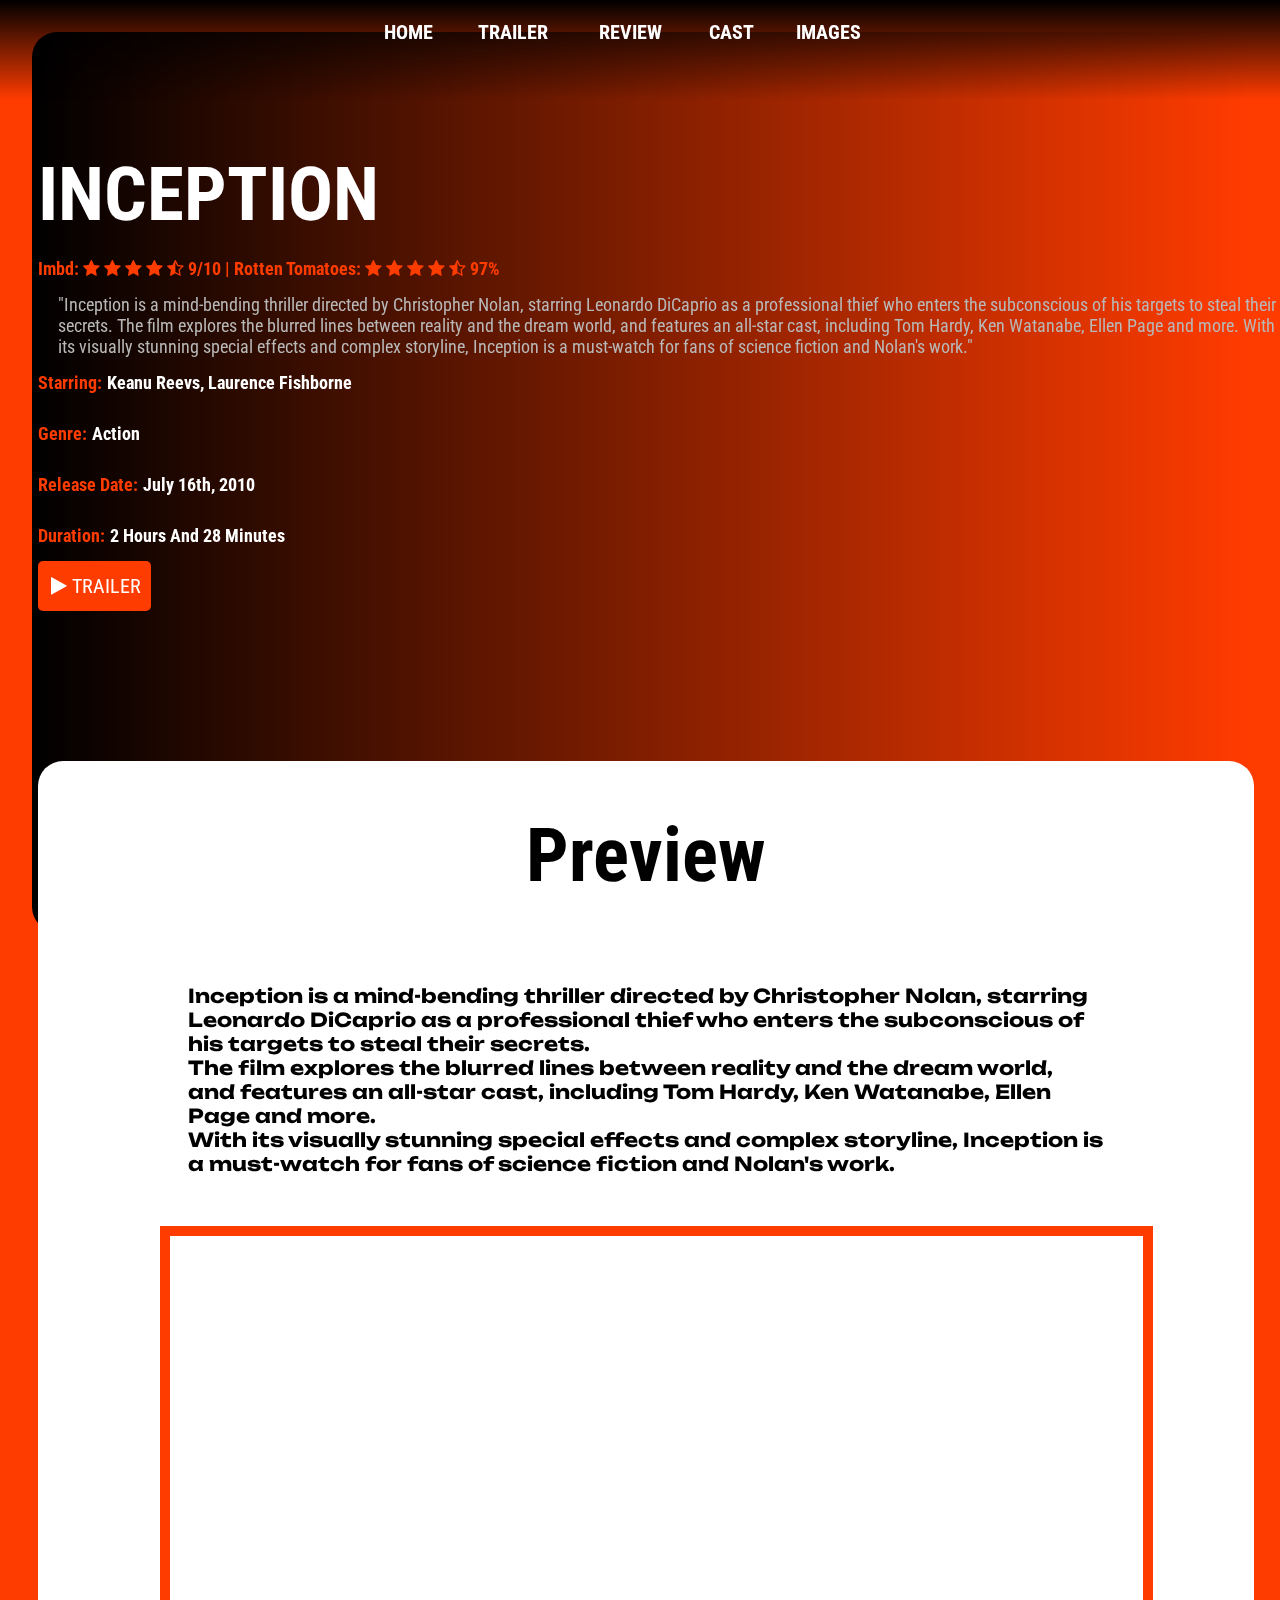
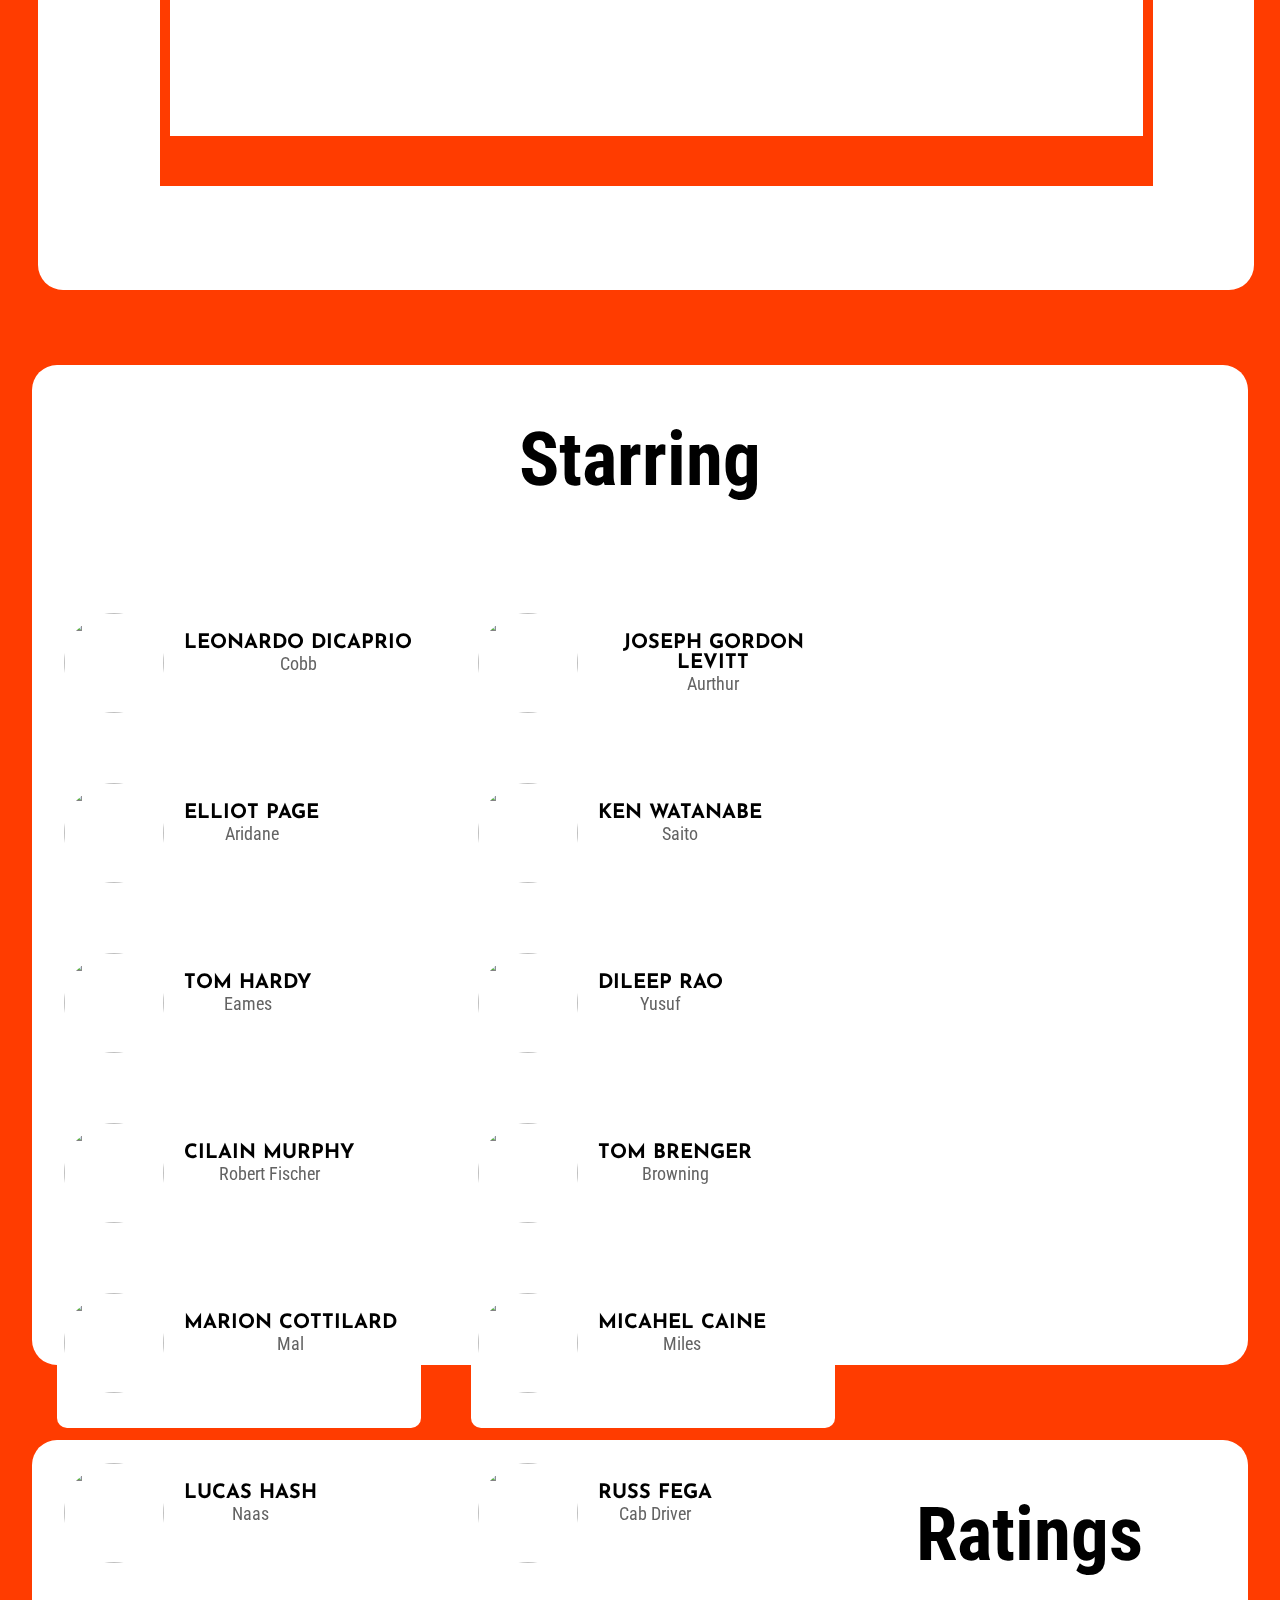
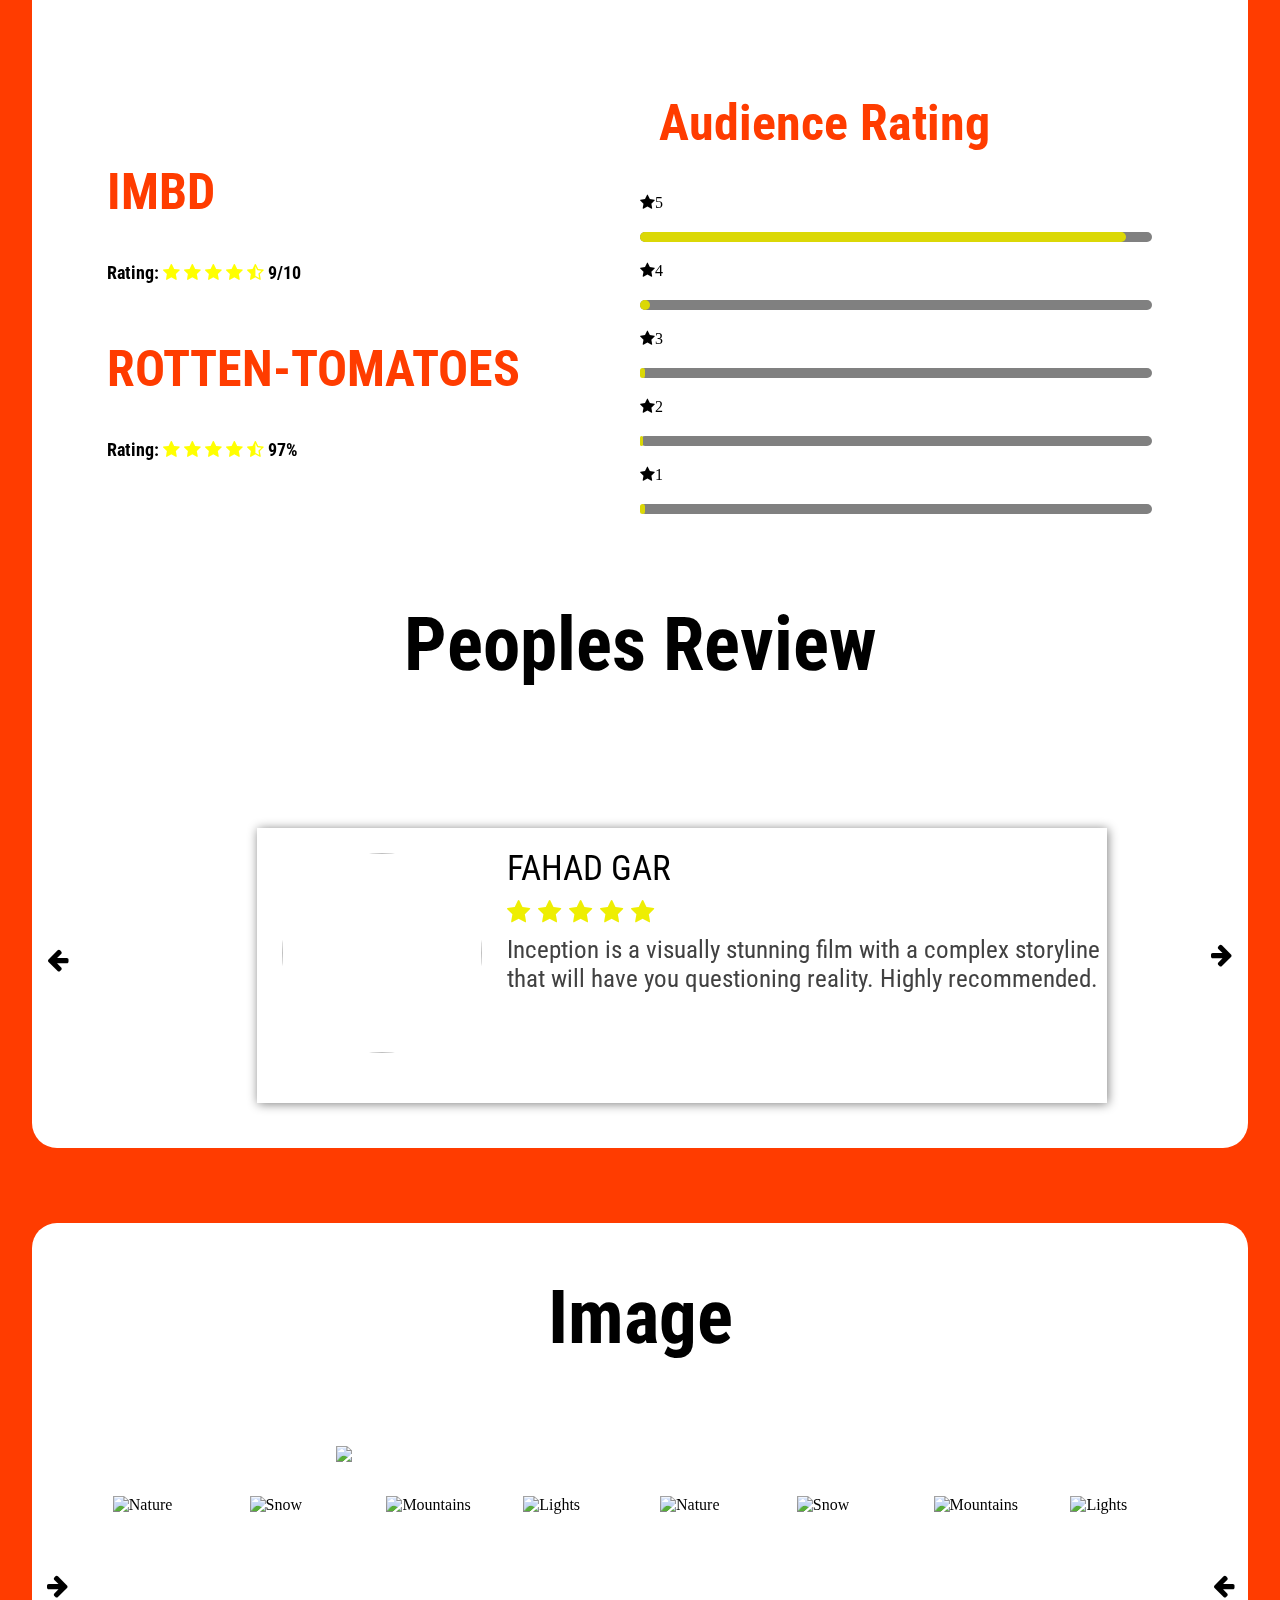
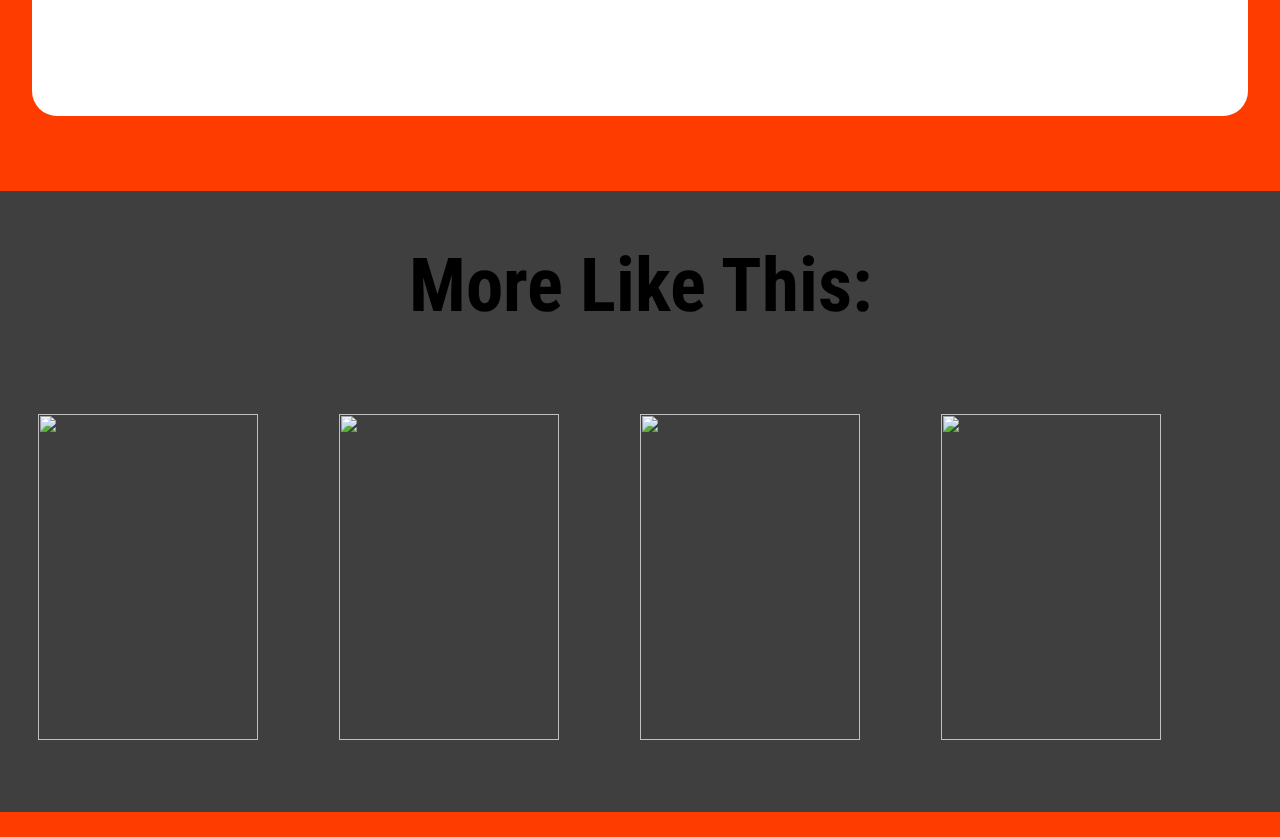
==== Inception.html @ e83d1a01 "inception" ====
<!DOCTYPE html>
<html lang="en">
<head>
  <!--test in push-->
    <meta charset="UTF-8">
    <meta http-equiv="X-UA-Compatible" content="IE=edge">
    <meta name="viewport" content="width=device-width, initial-scale=1.0">
    <link rel="stylesheet" href="style.css">
    <title>Inception</title>
    <link href="https://fonts.googleapis.com/css2?family=Roboto+Condensed:wght@300&display=swap" rel="stylesheet">
    <link href="https://fonts.googleapis.com/css2?family=Josefin+Sans&display=swap" rel="stylesheet">
    <link href="https://fonts.googleapis.com/css2?family=Josefin+Sans&family=Unbounded:wght@200&display=swap" rel="stylesheet">
    <link rel="stylesheet" href="https://cdnjs.cloudflare.com/ajax/libs/font-awesome/4.7.0/css/font-awesome.min.css">

<style>
    
#bat-poster{
    background-image: linear-gradient(to left, rgba(0, 0, 0), rgba(0, 0, 0, 0)),
    url('https://i.ibb.co/g6Mcnvc/matrix.jpg');;
    width: 95%;
    user-select: none;
    z-index: -1;
    transform: rotateY(180deg);
    float: left;
    position: absolute;
    background-size: cover;
    height:100%;
    margin: 2.5%;
    border-radius: 25px;
}
</style>
</head>

<body>
    <!--header-->
    <div class="header" id="header">
    
        <!--6--><a href="#intro" class="option" >Home</a>
        <!--5--><a href="#trailer" class="option">Trailer</a>
        <!--3--><a href="#review" class="option">Review</a>
        <!--2--><a href="#cast" class="option">Cast</a>
        <!--1--><a href="#image-gallary" class="option">images</a>
        
        
        
    </div>
    <div class="intro" id="intro">
        <div id="bat-poster"></div>
    
    <h1>INCEPTION</h1>
    <h2>imbd: <i class="fa fa-star"></i> <i class="fa fa-star"></i> <i class="fa fa-star"></i> <i class="fa fa-star"></i> <i class="fa fa-star-half-o"></i> 9/10 | rotten tomatoes: <i class="fa fa-star"></i> <i class="fa fa-star"></i> <i class="fa fa-star"></i> <i class="fa fa-star"></i> <i class="fa fa-star-half-o"></i> 97%</h2>
    <div style="font-size: 18px;color: rgb(184, 184, 184);padding-left: 20px; margin-left: 3%; font-family: 'Roboto Condensed', sans-serif;">
        "Inception is a mind-bending thriller directed by Christopher Nolan, starring Leonardo DiCaprio as a professional thief who enters the subconscious of his targets to steal their secrets. The film explores the blurred lines between reality and the dream world, and features an all-star cast, including Tom Hardy, Ken Watanabe, Ellen Page and more. With its visually stunning special effects and complex storyline, Inception is a must-watch for fans of science fiction and Nolan's work."    </div>
    <div style="display: flex;flex-direction: row;margin: 0px;"><h2>starring:<h5>Keanu Reevs, Laurence Fishborne</h5></h2></div>
    <div style="display: flex;flex-direction: row"><h2>genre:<h5>action</h5></h2></div>
    <div style="display: flex;flex-direction: row"><h2>release date:<h5> July 16th, 2010</h5></h2></div>
    <div style="display: flex;flex-direction: row"><h2>duration:<h5>2 hours and 28 minutes </h5></h2></div>
    <button class="watch-trailer" onclick="window.location='#trailer'"><i class="fa fa-play"></i> trailer</button>
    </div>
    
    <!--trailer section-->
    <div class="trailer" id="trailer">
      <h3>Preview</h3>
        <h6>Inception is a mind-bending thriller directed by Christopher Nolan, starring Leonardo DiCaprio as a professional thief who enters the subconscious of his targets to steal their secrets.<br> The film explores the blurred lines between reality and the dream world, and features an all-star cast, including Tom Hardy, Ken Watanabe, Ellen Page and more.<br> With its visually stunning special effects and complex storyline, Inception is a must-watch for fans of science fiction and Nolan's work.</h6>
           
        <iframe src="https://www.youtube.com/embed/YoHD9XEInc0?rel=0"></iframe>
    </div>
    <!--cast section-->
    <div class="cast" id="cast">
      <h3>starring</h3>
          <div class="card" id="card">
              <img src="https://i.ibb.co/Gv2cdgK/learnaeddo.jpg" class="cast-image1" id="cast-image">
              <div style="display: flex; flex-direction: column; text-align: center;">
              <h4>Leonardo DiCaprio</h4>
              <div class="cast-description">
               Cobb
              </div>
</div>
          </div>
          <div class="card">
              <img src="https://i.ibb.co/rs3ktcS/jsoeph.png" class="cast-image2" id="cast-image">
              <div style="display: flex; flex-direction: column; text-align: center;">
              <h4>Joseph Gordon Levitt</h4>
              <div class="cast-description">
                Aurthur
              </div>
              </div>
          </div>
          <div class="card">
              <img src="https://i.ibb.co/CJYVmZ4/elliot.jpg" class="cast-image3" id="cast-image">
              <div style="display: flex; flex-direction: column; text-align: center;">
              <h4>Elliot Page</h4>
              <div class="cast-description">
                Aridane
              </div>
              </div>
          </div>
          <br>
          <div class="card">
              <img src="https://i.ibb.co/hHXPdmV/ken.jpg" class="cast-image4" id="cast-image">
              <div style="display: flex; flex-direction: column; text-align: center;">
              <h4>ken Watanabe</h4>
              <div class="cast-description">
                Saito
              </div>
              </div>
          </div>
          <div class="card">
              <img src="https://i.ibb.co/m0yxxKc/tom.jpg" class="cast-image5" id="cast-image">
              <div style="display: flex; flex-direction: column; text-align: center;">
              <h4>Tom Hardy</h4>
              <div class="cast-description">
                Eames
              </div>
              </div>
          </div>
          <div class="card">
              <img src="https://i.ibb.co/px09RNv/dieelp.jpg" class="cast-image6" id="cast-image">
              <div style="display: flex; flex-direction: column; text-align: center;">
              <h4>Dileep Rao</h4>
              <div class="cast-description">
                Yusuf
              </div>
              </div>
          </div>
          <br>
          <div class="card">
              <img src="https://encryptedmasterchat.pythonanywhere.com/static/cillian_m.PNG" class="cast-image7" id="cast-image">
              <div style="display: flex; flex-direction: column; text-align: center;">
              <h4>Cilain Murphy</h4>
              <div class="cast-description">
                Robert Fischer
              </div>
              </div>
          </div>
          <div class="card">
              <img src="https://i.ibb.co/pP5gS9K/tom.jpg" class="cast-image8" id="cast-image">
              <div style="display: flex; flex-direction: column; text-align: center;">
              <h4>Tom Brenger</h4>
              <div class="cast-description">
                Browning
              </div>
              </div>
            </div>
            <div class="card">
              <img src="https://i.ibb.co/Fg46HLr/mal.jpg" class="cast-image9" id="cast-image">
              <div style="display: flex; flex-direction: column; text-align: center;">
              <h4>Marion Cottilard</h4>
              <div class="cast-description">
                Mal
              </div>
              </div>
            </div>
            <div class="card">
              <img src="https://i.ibb.co/ZVQSKX4/mi.png" class="cast-image10" id="cast-image">
              <div style="display: flex; flex-direction: column; text-align: center;">
              <h4>Micahel Caine</h4>
              <div class="cast-description">
                Miles
              </div>
              </div>
            </div>
            <div class="card">
              <img src="https://i.ibb.co/yFgvRbp/luicas.jpg" class="cast-image11" id="cast-image">
              <div style="display: flex; flex-direction: column; text-align: center;">
              <h4>Lucas Hash</h4>
              <div class="cast-description">
                Naas
              </div>
              </div>
            </div>
            <div class="card">
              <img src="https://i.ibb.co/kx3bRL9/th.jpg" class="cast-image12" id="cast-image">
              <div style="display: flex; flex-direction: column; text-align: center;">
              <h4>Russ Fega </h4>
              <div class="cast-description">
                Cab Driver
              </div>
              </div>
            </div>
  </div>
    <!--review and rating-->
    <div class="review" id="review">
        <h3>ratings</h3>
        <div style="display: flex; flex-direction: column;">
        <div class="external-reviews">
        <h2 style="font-size: 50px; margin-top: 100px;">IMBD</h2>
        <h2 style="color: black;">rating: 
          <i style="color: yellow;" class="fa fa-star"></i>
           <i style="color: yellow;" class="fa fa-star"></i>
            <i style="color: yellow;"class="fa fa-star"></i> 
            <i style="color: yellow;" class="fa fa-star"></i>
             <i style="color: yellow;" class="fa fa-star-half-o"></i> 9/10</h2>
        </div>
        <div class="external-reviews">
          <h2 style="font-size: 50px;">ROTTEN-TOMATOES</h2>
          <h2 style="color: black;">rating: 
            <i style="color: yellow;" class="fa fa-star"></i>
             <i style="color: yellow;" class="fa fa-star"></i>
              <i style="color: yellow;"class="fa fa-star"></i> 
              <i style="color: yellow;" class="fa fa-star"></i>
               <i style="color: yellow;" class="fa fa-star-half-o"></i> 97%</h2>
          </div>
          <div class="audience">
            <h2 style="font-size: 50px;">Audience rating</h2>
            <i class="fa fa-star">5</i><div class="outer">
              <div class="inner">
              </div>
            </div>
            <i class="fa fa-star">4</i>
            <div class="outer">
              <div class="inner" style="width: 2%;">
              </div>
            </div>
            <i class="fa fa-star">3</i>
            <div class="outer">
              <div class="inner" style="width: 1%;">
              </div>
            </div>
            <i class="fa fa-star">2</i>
            <div class="outer">
              <div class="inner" style="width: 0.5%;">
              </div>
            </div>
            <i class="fa fa-star">1</i>
            <div class="outer">
              <div class="inner" style="width: 1%;">
              </div>
            </div>
          </div>
        </div>
        <h3>Peoples review</h3>
        <button id="left1"><i class="fa fa-arrow-left"></i> </button>
        <section style="height: 275px;margin:0cm;width: 100%;" id="sect">
          <span style="margin-top: 10px; box-shadow:0px 0px;">
            <div class="review-audience">
              <img src="https://img.freepik.com/free-photo/handsome-man-smiling-happy-face-portrait-close-up_53876-145493.jpg?w=2000" class="user-profile">
              <div style="display: flex;flex-direction: column;">
              <div class="user-name">Fahad Gar <br>
                <i  class="fa fa-star"></i>
                 <i  class="fa fa-star"></i> 
                 <i class="fa fa-star"></i> 
                 <i class="fa fa-star"></i>
                  <i  class="fa fa-star"></i></div>
              <div class="users-thought">
                Inception is a visually stunning film with a complex storyline that will have you questioning reality. Highly recommended.
                </div>
              </div>
            </div>
            <div class="review-audience">
              <img src="https://img.freepik.com/free-photo/handsome-smiling-young-african-man_171337-9650.jpg?w=360" class="user-profile">
              <div style="display: flex;flex-direction: column;">
              <div class="user-name"> Pat Cahill<br>
                <i  class="fa fa-star"></i>
                 <i  class="fa fa-star"></i> 
                 <i class="fa fa-star"></i> 
                 <i class="fa fa-star"></i>
                  <i  class="fa fa-star"></i>
              </div>
              <div class="users-thought">Christopher Nolan's Inception is a masterful blend of action, suspense and mind-bending concepts. A must-watch for any film lover.</div>
              </div>
            </div>
            <div class="review-audience">
              <img src="https://www.shutterstock.com/image-photo/portrait-smiling-middle-aged-african-260nw-2114224349.jpg" class="user-profile">
              <div style="display: flex;flex-direction: column;">
              <div class="user-name">Walter Hines<br>
                <i  class="fa fa-star"></i>
                 <i  class="fa fa-star"></i> 
                 <i class="fa fa-star"></i> 
                 <i class="fa fa-star"></i>
                  <i  class="fa fa-star"></i>
              </div>
              <div class="users-thought">Christopher Nolan's Inception is a masterful blend of action, suspense and mind-bending concepts. A must-watch for any film lover.</div>
              </div>
            </div>
          </span>
        </section>
        <button id="right1"> <i class="fa fa-arrow-right"></i></button>
    </div>
    <!--image gallery section-->
    <div class="image-gallary" id="image-gallary">
        <h3>image</h3>
        <div class="container">
            <img id="expandedImg" src="https://i.ibb.co/2d4g9zv/1.jpg"style="width:100%">
          </div>
          <button id="img-right"><i class="fa fa-arrow-right"></i></button>  

        <div class="row" id="row">
          
            <span style="width: 100%; margin-top: 0cm;">
            <div class="column">
              <img id="0" src="https://i.ibb.co/SRx7g4j/1.png" alt="Nature" onclick="gallary(this);">
            </div>
            <div class="column">
              <img id="1" src="https://i.ibb.co/3yqvpcD/2.png" alt="Snow" onclick="gallary(this);">
            </div>
            <div class="column">
              <img id="2" src="https://i.ibb.co/PwYhkkb/3.png" alt="Mountains" onclick="gallary(this);">
            </div>
            <div class="column">
              <img id="3" src="https://i.ibb.co/YcMWRpV/4.png" alt="Lights" onclick="gallary(this);">
            </div>
            <div class="column">
                <img id="4" src="https://i.ibb.co/GFyk90d/5.png" alt="Nature" onclick="gallary(this);">
              </div>
              <div class="column">
                <img id="5" src="https://i.ibb.co/27M34fy/6.png" alt="Snow" onclick="gallary(this);">
              </div>
              <div class="column">
                <img id="6" src="https://i.ibb.co/D9yq3kL/7.png" alt="Mountains" onclick="gallary(this);">
              </div>
              <div class="column">
                <img id="7" src="https://i.ibb.co/prQHyjG/8.png " alt="Lights" onclick="gallary(this);">
              </div>
            </span>
          </div> 
          <button id="img-left"><i class="fa fa-arrow-left"></i></button>  

    </div>
    <!--more like this movies-->
    <div class="more-like-this">
        <h3>More Like This:</h3>
        <div>
        <a href="The Lord of The Rings.html" target="_blank"><img src="https://m.media-amazon.com/images/M/MV5BNzA5ZDNlZWMtM2NhNS00NDJjLTk4NDItYTRmY2EwMWZlMTY3XkEyXkFqcGdeQXVyNzkwMjQ5NzM@._V1_.jpg" width="220px" height="326px"></a>
        <a href="Inception.html" target="_blank"><img src="https://m.media-amazon.com/images/M/MV5BMjExMjkwNTQ0Nl5BMl5BanBnXkFtZTcwNTY0OTk1Mw@@._V1_.jpg" width="220px" height="326px"></a>
        <a href="The Matrix.html" target="_blank"><img src="https://flxt.tmsimg.com/assets/p22804_p_v8_av.jpg" width="220px" height="326px"></a>
        <a href="Star Wars.html" target="_blank"><img src="https://m.media-amazon.com/images/M/MV5BYmU1NDRjNDgtMzhiMi00NjZmLTg5NGItZDNiZjU5NTU4OTE0XkEyXkFqcGdeQXVyNzkwMjQ5NzM@._V1_.jp" width="220px" height="326px"></b>
    </div>
    </div>
    <footer>

    </footer>
        <!--<h3> trailer:</h3>
        <h3>rating:</h3>
        <h3>duration:</h3>
        <h3>release year:</h3>
        <h3>reviews:</h3>
        <h3>photos:</h3>
        --->
    <script src="main.js">
    </script>
</body>
<!--Initislising JQuery-->
<script src="https://ajax.googleapis.com/ajax/libs/jquery/3.6.1/jquery.min.js"></script>

    <script>
       // let stop=true;
        //function checkEdge(a){
            //a=a+1;
             //setTimeout(function(){
              //setTimeout(function(){
               // $('#row').animate({scrollLeft: "+=100px"}, "slow");
               // $("#"+a.toString()).click();},1000);

      
            //if (a>7){
             // $('#row').animate({scrollLeft: 0},);
             // a=0;
             // checkEdge(a);
            //}
           // else if (stop==true){
              //stop=false;            

             // _.delay(checkEdge(a), 2000);
           // }
           // else{
              //checkEdge(a);
           // }
       // }
      //,2000)}
        let a=0;
        $('#img-right').click(function() {
        event.preventDefault();
        stop=true;
        $('#row').animate({scrollLeft: "+=270px"}, "slow");});

        $('#img-left').click(function() {
        event.preventDefault();
        stop=true;
        $('#row').animate({scrollLeft: "-=270px"}, "slow");});
        checkEdge(a);
    </script>

    <!--This script plays video using youtube's API-->
    <!--Jquery for horizontal scrolling-->

    <script>
        
        $('#right').click(function() {
        event.preventDefault();
        $('#castsec').animate({scrollLeft: "+=309px"}, "slow");});

        $('#left').click(function() {
        event.preventDefault();
        $('#castsec').animate({scrollLeft: "-=309px"}, "slow");});
      var tag = document.createElement('script');
          
      $('#right1').click(function() {
        event.preventDefault();
        $('#sect').animate({scrollLeft: "+=1300px"}, "fast");});

        $('#left1').click(function() {
        event.preventDefault();
        $('#sect').animate({scrollLeft: "-=1300px"}, "fast");});
      var tag = document.createElement('script');

    </script>
    
</html>
    
</html>
---- style.css ----
html{
    scroll-behavior: smooth;
    transition: 2s;
}
body{
    margin: 0px;
    overflow-x: hidden;
    overflow-y: scroll;
    background-color: #ff3c00;
}
::-webkit-scrollbar{
    width:2px;
}
::-webkit-scrollbar-thumb{
    background-color: black;
}
::-webkit-scrollbar-track{
    background-color: grey;
}
/**header**/
.header{
    width: 100%;
    height: 100px;
    z-index: 1;
    position: fixed;
    border: 0cm;
    background-image: linear-gradient(180deg,black,rgba(0,0,0,0));
}
.logo {
    float: right;
    width: 150px;
    margin-top: 15px;
    margin-left: 50px;
}
.option{
    text-decoration: none;
    color: white;
    right: 0px;
    width: 0cm;
    float: left;
    margin-right: 2cm;
    margin-top: 20px;
    font-size: 20px;
    text-transform: uppercase;
    border-bottom:4px solid #ff3c00;
    transition: 0.5s;
    font-family: 'Roboto Condensed', sans-serif;
    font-weight: bold;
}
.option:nth-of-type(5){
    margin-right: 4cm;
}
.option:nth-of-type(4){
    margin-right: 2.3cm;
}
.option:nth-of-type(3){
    margin-right: 2.9cm;
}
.option:nth-of-type(2){
    margin-right: 3.2cm;
}
.option:nth-of-type(1){
    margin-right: 2.5cm;
    margin-left: 30%;
}

.option:nth-of-type(5):hover{
        width:1.7cm;
        margin-right: 2.3cm;
}
.option:nth-of-type(4):hover{
    width:1.1cm;
    margin-right: 1.2cm;
}
.option:nth-of-type(3):hover{
    width:1.6cm;
    margin-right: 1.3cm;
}

.option:nth-of-type(2):hover{
    width:1.9cm;
    margin-right:1.3cm;
}
.option:nth-of-type(1):hover{
    width:1.3cm;
    margin-right: 1.2cm;
}
/**front page**/

#bat-poster{
    background-image: linear-gradient(to left, rgba(0, 0, 0), rgba(0, 0, 0, 0)),
    url('https://cdn.theatlantic.com/thumbor/4xedENNyVDQrfV_-6NrWA2wnfJo=/0x0:1600x900/1600x900/media/img/mt/2018/07/TDK/original.jpg');;
    width: 95%;
    user-select: none;
    z-index: -1;
    transform: rotateY(180deg);
    float: left;
    position: absolute;
    background-size: cover;
    height:100%;
    margin: 2.5%;
    border-radius: 25px;
}
h1{
    color: black;
    font-size: 75px;
    font-family: 'Roboto Condensed', sans-serif;
    text-align: left;
    color: white;
    text-transform: uppercase;
    padding-top: 150px;
    padding-bottom: 5px;
    padding-left: 3%;
    margin: 0px 0px;
}
h2{
    color: #ff3c00;
    font-family: 'Roboto Condensed', sans-serif;
    font-size: 18px;
    text-transform: capitalize;
    text-align: left;
    padding-top: 0cm;
    padding-left: 3%;
}
h5{
    color: white;
    font-family: 'Roboto Condensed', sans-serif;
    font-size:18px ;
    margin: 15px 5px;
    text-transform: capitalize;
}
.watch-trailer{
    width:112.5px;
    height: 50px;
    text-align: left;
    font-family: 'Roboto Condensed', sans-serif;
    color: #ffffff;
    margin-left: 20px;
    background-color:#ff3c00;
    font-size: 20px;
    border-radius: 5px;
    text-transform: uppercase;
    border: 0cm;
    padding-left: 12.5px;
    margin-left: 3%;
    line-height: -10px;
}
/**cast**/
.cast{
    width:95%;
    height:1000px;
    background-color: white;
    margin: 2.5%;
    border-radius: 25px;
}

h3{
    text-align: center;
    font-size: 75px;
    text-transform: capitalize;
    padding: 10px 50px;
    font-family: 'Roboto Condensed', sans-serif;
    color: rgb(0, 0, 0);
    stroke-width: 10px ;
    padding-top: 50px;
}
.card{
    width: 350px;
    height: 150px;
    background-color: white;
    padding-left:  7px;
    padding-right: 7px;
    float: left;
    overflow: hidden;
    border-radius: 10px;
    margin:10px 25px;
    display: flex;
    flex-direction: row;
}

section{
    width: 75%;
    overflow-x: scroll;
    overflow-y: hidden;
    height: 500px;
    margin-left: 10%;
    background-color: transparent;
    padding-bottom: 100px;
    
}
section::-webkit-scrollbar{
    display: none;
}
.cast button{
    position: absolute;
    width:75px;
    height:75px;
    border-radius: 500px;
    font-size: 30px;
    border: 0px;
    color: grey;
    background-color: rgb(209, 209, 209);
}
.cast button:hover{
    color: black;
    background-color: rgb(168, 168, 168);
}
#left{
    top:730px;
    left: 40px;
}
#right{
    top: 730px;
    right: 40px;
}
span{
    display: flex;
    flex-direction: row;
    width: fit-content;
    height: 100px;
    margin-top: 150px;
    background-color: transparent;
}
#cast-image{
    width:100px;
    height: 100px;
    border-radius: 400px;
    margin-top: 15px;
}

h4{
    font-family: 'Josefin Sans', sans-serif;
    font-size: 20px;
    margin: 35px 0px 0px 20px;
    text-transform: uppercase;
    font-weight: bolder;
    color: rgb(0, 0, 0);
}
.cast-description{
    font-family: 'Roboto Condensed', sans-serif;
    color: rgb(99, 99, 99);
    font-size: 18px;
    margin-left: 20px;
}
/**trailer**/
.trailer{
    width: 95%;
    height:fit-content;
    background-color:rgb(255, 255, 255) ;
    margin: 3%;
    border-radius: 25px;
    margin-top: 150px;
}
iframe{
    width: 80%;
    margin-left: 10%;
    height: 500px;
    margin-bottom: 100px;
    border: 10px solid #ff3c00;
    border-bottom:50px solid #ff3c00 ;
}
h6{
    margin: 50px 150px;
    font-size: larger;
    font-family: 'Unbounded', cursive;
}
/**review**/
.review{
    width: 95%;
    height: fit-content;
    background-color: white;
    margin: 2.5%;
    border-radius: 25px;
}
.external-reviews{
    width: 40%;
    height: fit-content;
    margin: 0% 5%;
    background-color: rgba(0, 255, 255, 0);
}
.review-audience{
    display: flex;
    flex-direction: row;
    width: 850px;
    height:275px;
    background-color: white;
    margin: 45px 225px;
    box-shadow: 1px 1px 10px grey;
}
.user-profile{
    width: 200px;
    height: 200px;
    margin: 25px;
    border-radius: 100px;
}
.user-name{
    font-size: 35px;
    font-family: 'Roboto Condensed', sans-serif;
    margin-top: 20px;
    text-transform: uppercase;
}
.user-name i{
    font-size: 25px;
    color: rgb(238, 238, 2);
    padding: 0px;
}
.users-thought{
    font-size: 25px;
    font-family: 'Roboto Condensed', sans-serif;
    margin-top: 5px;
    color: rgb(65, 65, 65);
}
.review button{
 width: 50px;
 height: 275px;
 font-size: 25px;
 color: rgba(0, 0, 0);
 background-color: rgba(209, 209, 209, 0);
 margin-top: 20px;
 border: 0cm;
 position: absolute;
 z-index: 4;
}
#left1{
    margin-left: 0%;
    margin-top: 50px;
}
#right1{
    margin-left:91%;
    margin-top: -330px;
}
.audience{
    width: 50%;
    height: fit-content;
    position: absolute;
    right: 0px;
    background-color: transparent;
    margin-top: -10px;
}
.outer{
    width:80%;
    height: 10px;
    background-color: grey;
    border-radius: 10px;
    margin: 20px 0px;
}
.inner{
    width: 95%;
    height: 10px;
    background-color: rgb(219, 216, 6);
    border-radius: 10px;
}
/**image-gallary**/
.image-gallary{
    width: 95%;
    height: fit-content;
    background-color: rgb(255, 255, 255);
    margin-bottom: 100px;
    margin: 2.5%;
    border-radius: 25px;
}
.column {
    float: left;
    width: 410px;
    padding:10px 0px;
}

.column img {
    cursor: pointer;
    width: 300px;
    height: 200px;
    transition: 0.5s;
    margin: 20px;
}
.row{
    width: 90%;
    margin-left: 5%;
    overflow-x: scroll;
    height: 250px;
    overflow-y: hidden;
}
.row::-webkit-scrollbar{
    display: none;
}
.container {
    position: relative;
    display: block;
    width: 50%;
    height: fit-content;
    margin-left: 25%;
}
.container img{
    transition: 0.5;
}
.image-gallary button{
    width: 50px;
    height: 200px;
    font-size: 25px;
    color: rgba(0, 0, 0);
    background-color: rgba(199, 22, 22, 0);
    margin-top: 20px;
    border: 0cm;
    position: absolute;
    z-index: 4;
    box-shadow: 1p 1px 5px grey;
}
#img-left{
    right: 2.5%;
    margin-top: -230px;
}
/**more like this**/
.more-like-this{
    width: 100%;
    height:fit-content;
    background-color: rgb(63, 63, 63);
}
.more-like-this a{
    margin: 0% 3%;
    
}
/**footer**/
footer{
    width: 100%;
    height: 25px;
    text-align: center;
    font-family: 'Roboto Condensed', sans-serif;
    border-top:50px solid rgb(63, 63, 63);
}
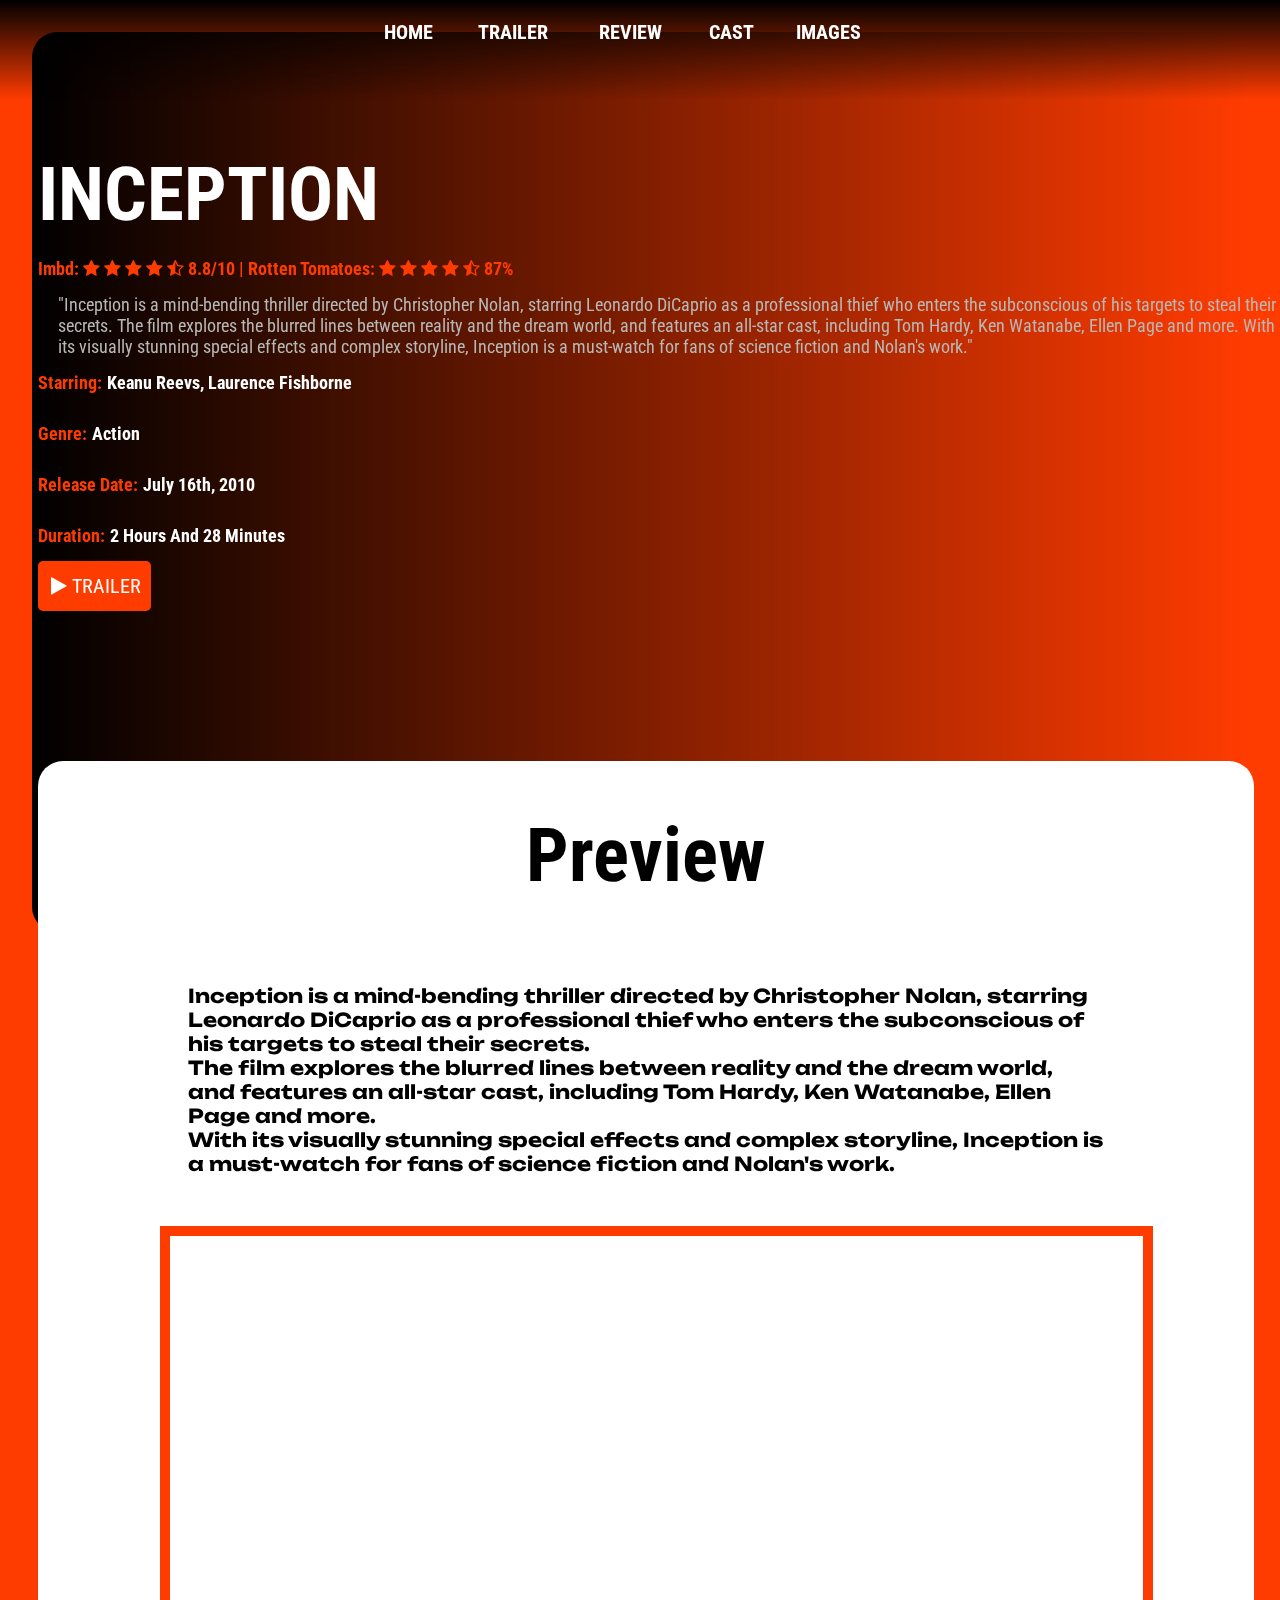
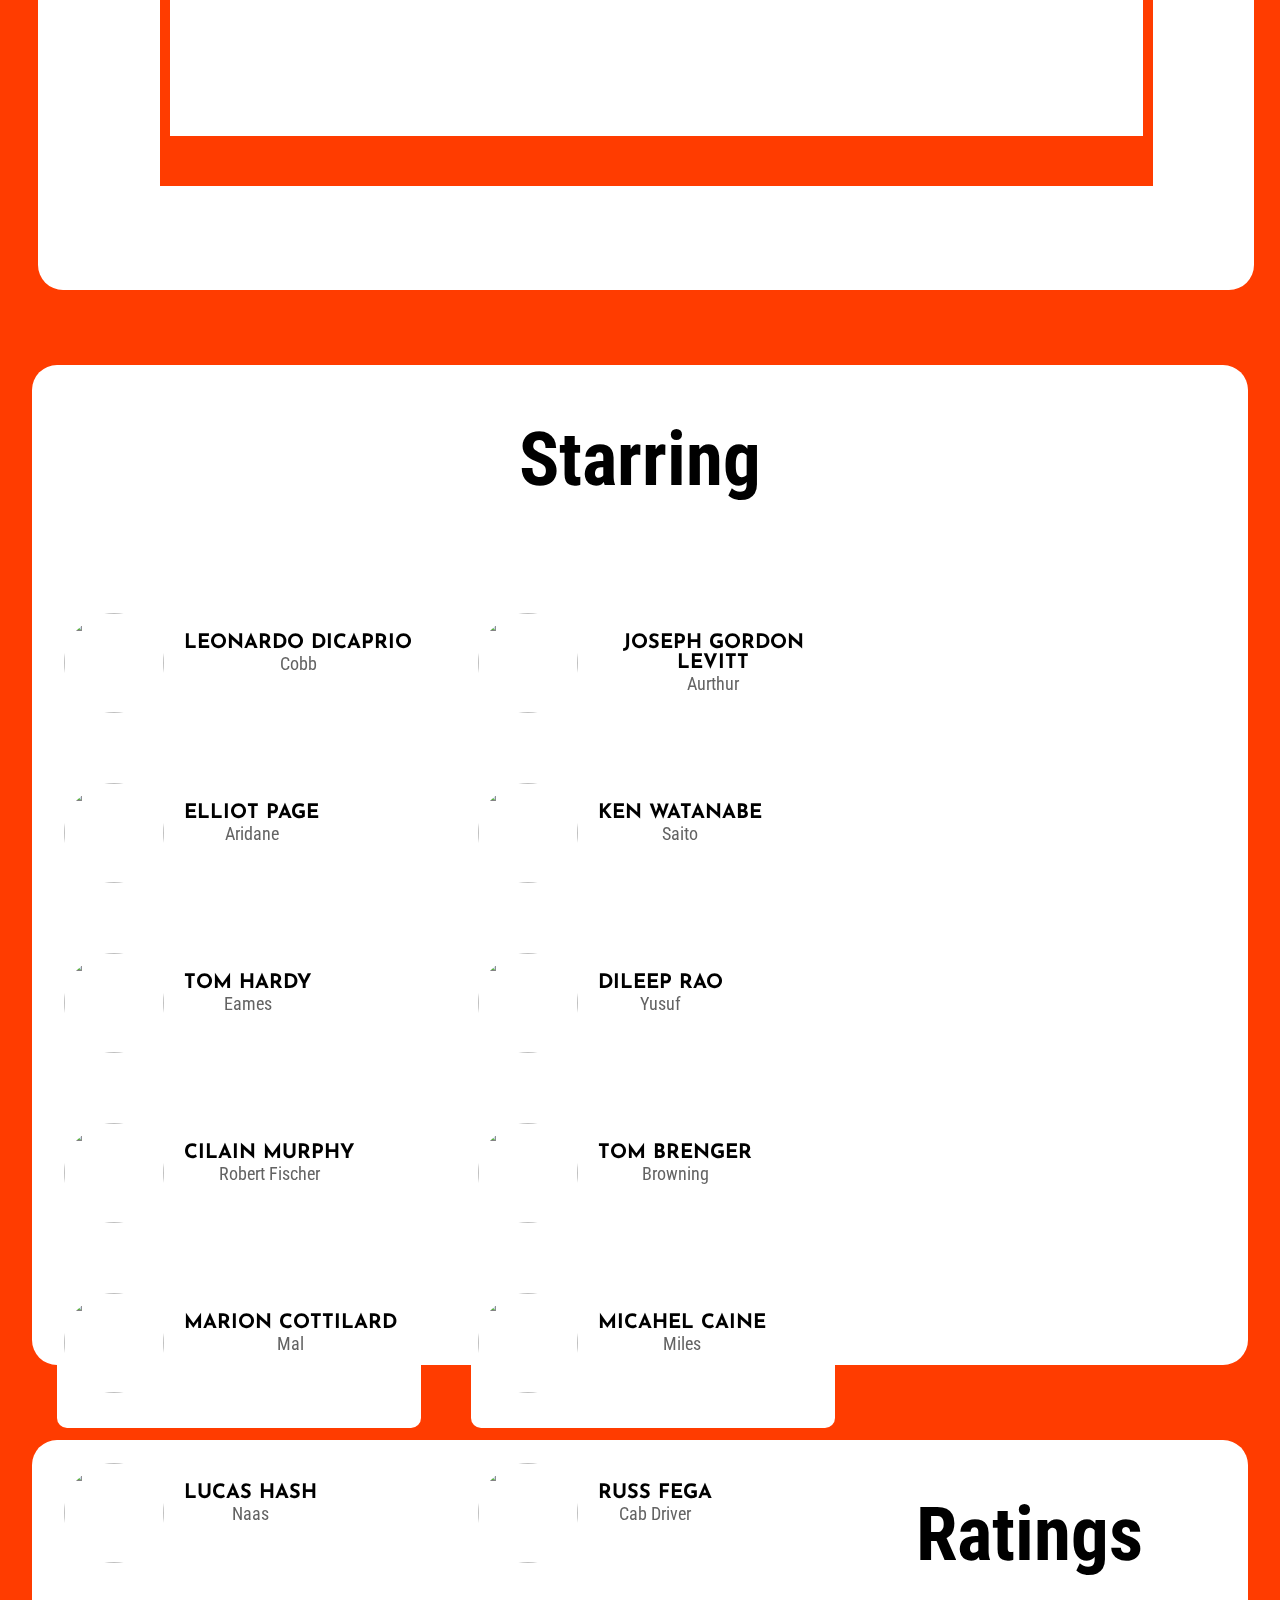
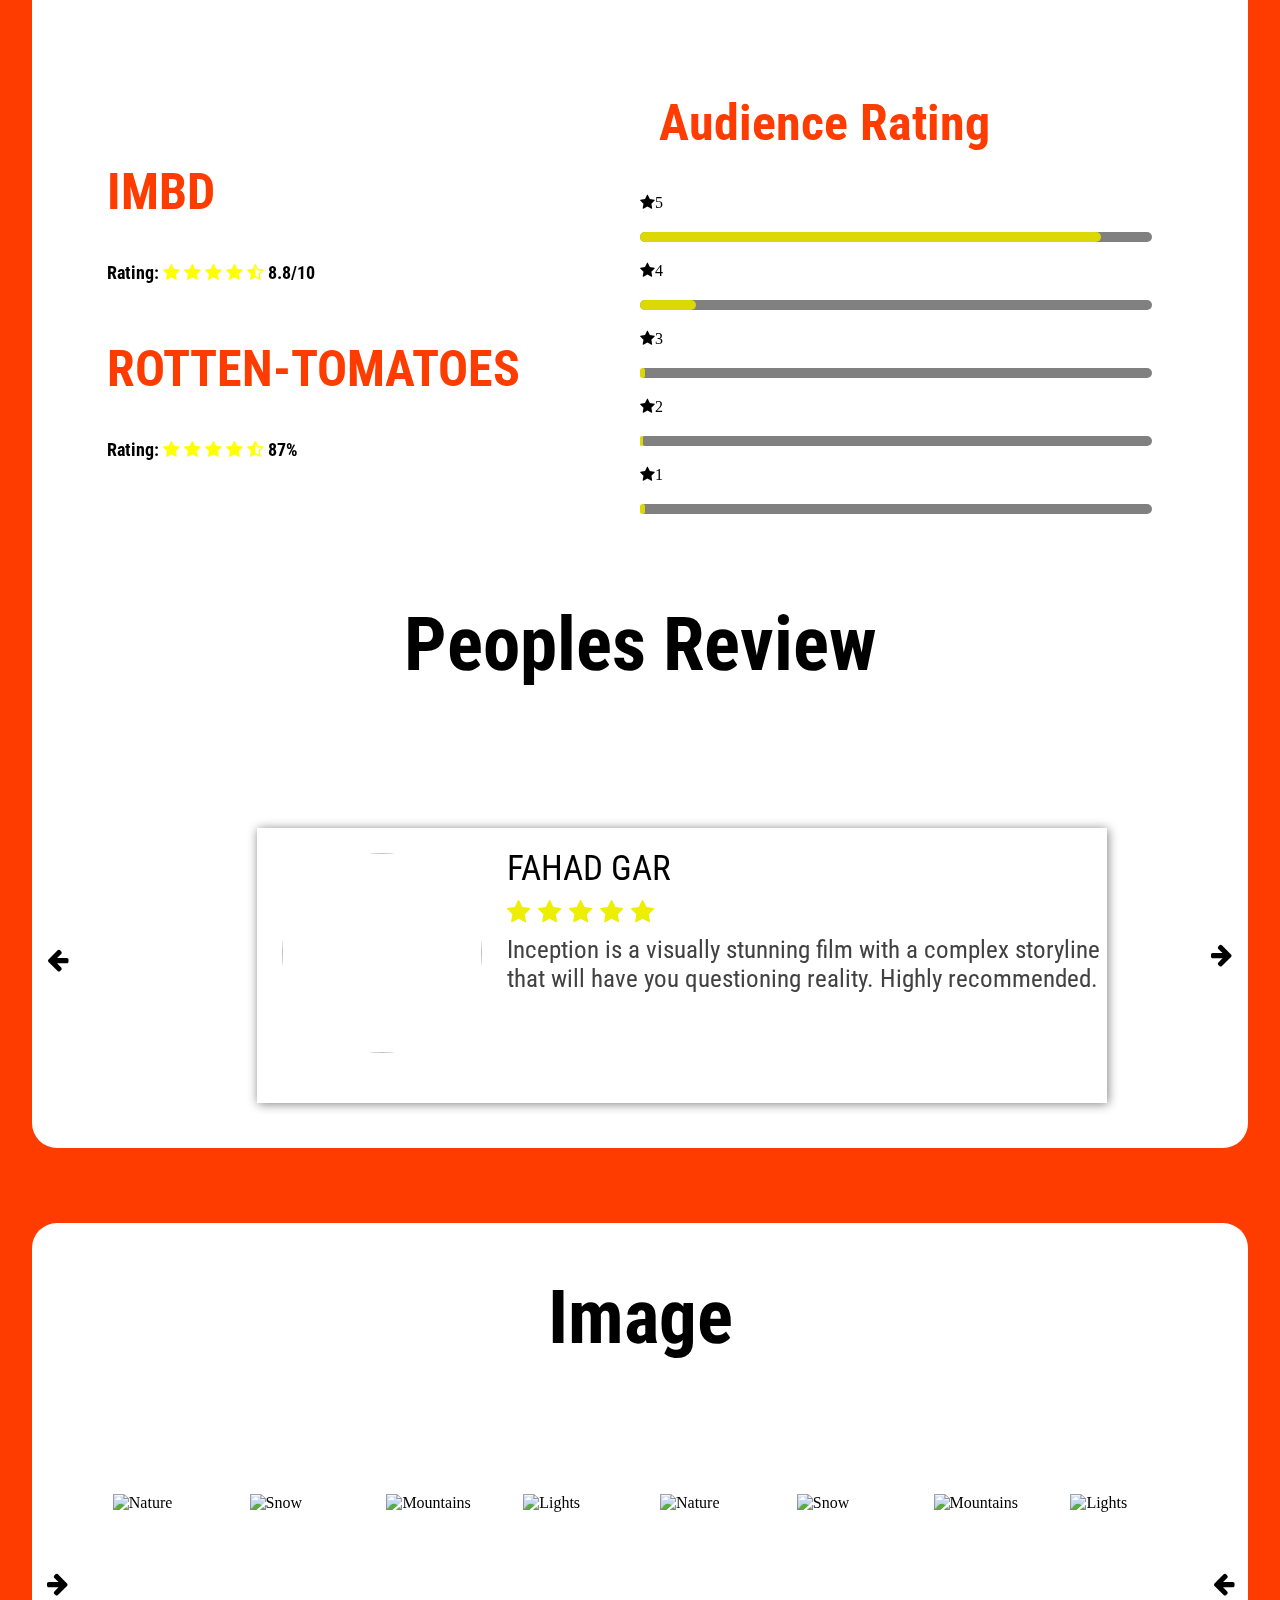
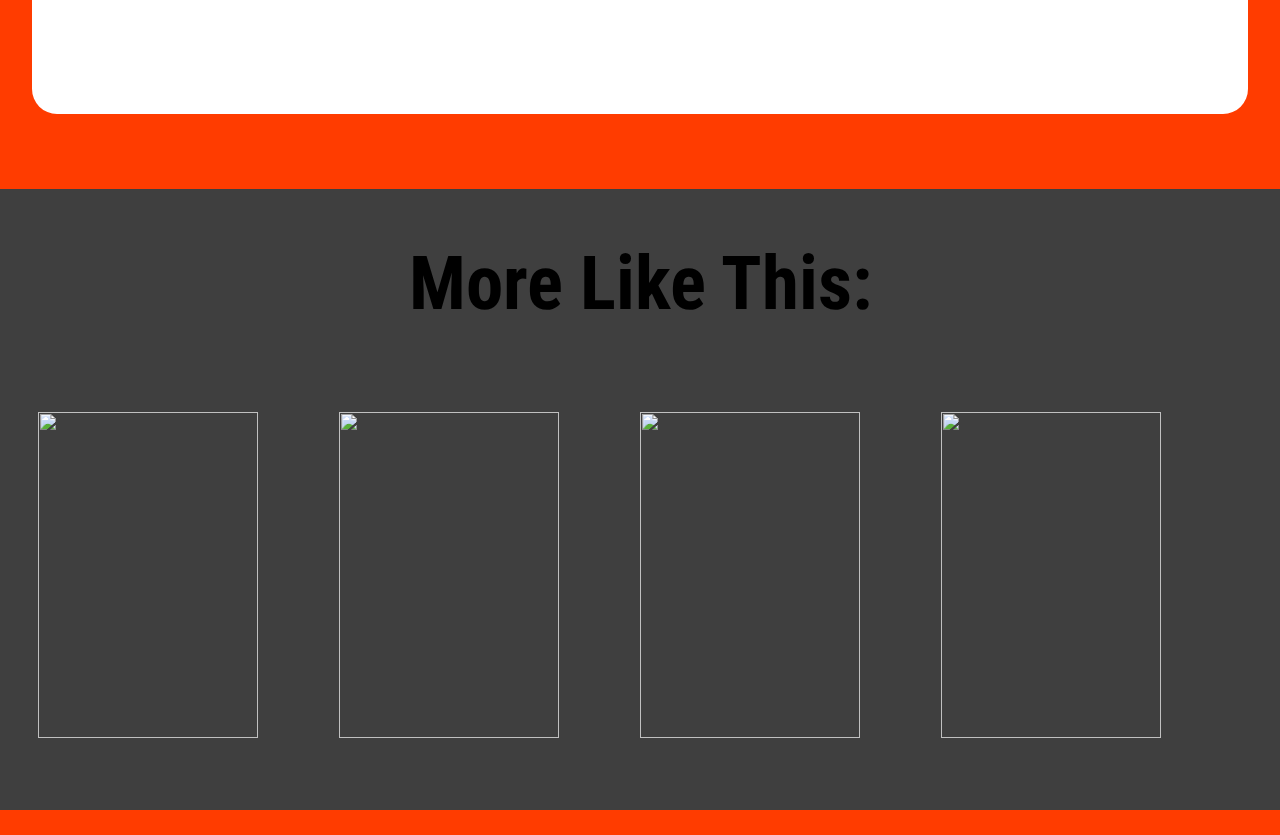
==== commit a5589188: "Update Inception.html" ====
--- a/Inception.html
+++ b/Inception.html
@@ -48,7 +48,7 @@
         <div id="bat-poster"></div>
     
     <h1>INCEPTION</h1>
-    <h2>imbd: <i class="fa fa-star"></i> <i class="fa fa-star"></i> <i class="fa fa-star"></i> <i class="fa fa-star"></i> <i class="fa fa-star-half-o"></i> 9/10 | rotten tomatoes: <i class="fa fa-star"></i> <i class="fa fa-star"></i> <i class="fa fa-star"></i> <i class="fa fa-star"></i> <i class="fa fa-star-half-o"></i> 97%</h2>
+    <h2>imbd: <i class="fa fa-star"></i> <i class="fa fa-star"></i> <i class="fa fa-star"></i> <i class="fa fa-star"></i> <i class="fa fa-star-half-o"></i> 8.8/10 | rotten tomatoes: <i class="fa fa-star"></i> <i class="fa fa-star"></i> <i class="fa fa-star"></i> <i class="fa fa-star"></i> <i class="fa fa-star-half-o"></i> 87%</h2>
     <div style="font-size: 18px;color: rgb(184, 184, 184);padding-left: 20px; margin-left: 3%; font-family: 'Roboto Condensed', sans-serif;">
         "Inception is a mind-bending thriller directed by Christopher Nolan, starring Leonardo DiCaprio as a professional thief who enters the subconscious of his targets to steal their secrets. The film explores the blurred lines between reality and the dream world, and features an all-star cast, including Tom Hardy, Ken Watanabe, Ellen Page and more. With its visually stunning special effects and complex storyline, Inception is a must-watch for fans of science fiction and Nolan's work."    </div>
     <div style="display: flex;flex-direction: row;margin: 0px;"><h2>starring:<h5>Keanu Reevs, Laurence Fishborne</h5></h2></div>
@@ -190,7 +190,7 @@
            <i style="color: yellow;" class="fa fa-star"></i>
             <i style="color: yellow;"class="fa fa-star"></i> 
             <i style="color: yellow;" class="fa fa-star"></i>
-             <i style="color: yellow;" class="fa fa-star-half-o"></i> 9/10</h2>
+             <i style="color: yellow;" class="fa fa-star-half-o"></i> 8.8/10</h2>
         </div>
         <div class="external-reviews">
           <h2 style="font-size: 50px;">ROTTEN-TOMATOES</h2>
@@ -199,17 +199,17 @@
              <i style="color: yellow;" class="fa fa-star"></i>
               <i style="color: yellow;"class="fa fa-star"></i> 
               <i style="color: yellow;" class="fa fa-star"></i>
-               <i style="color: yellow;" class="fa fa-star-half-o"></i> 97%</h2>
+               <i style="color: yellow;" class="fa fa-star-half-o"></i> 87%</h2>
           </div>
           <div class="audience">
             <h2 style="font-size: 50px;">Audience rating</h2>
             <i class="fa fa-star">5</i><div class="outer">
-              <div class="inner">
+              <div class="inner" style="width:90%">
               </div>
             </div>
             <i class="fa fa-star">4</i>
             <div class="outer">
-              <div class="inner" style="width: 2%;">
+              <div class="inner" style="width: 11%;">
               </div>
             </div>
             <i class="fa fa-star">3</i>
@@ -281,7 +281,7 @@
     <div class="image-gallary" id="image-gallary">
         <h3>image</h3>
         <div class="container">
-            <img id="expandedImg" src="https://i.ibb.co/2d4g9zv/1.jpg"style="width:100%">
+            <img id="expandedImg" src=""style="width:100%">
           </div>
           <button id="img-right"><i class="fa fa-arrow-right"></i></button>  
 
